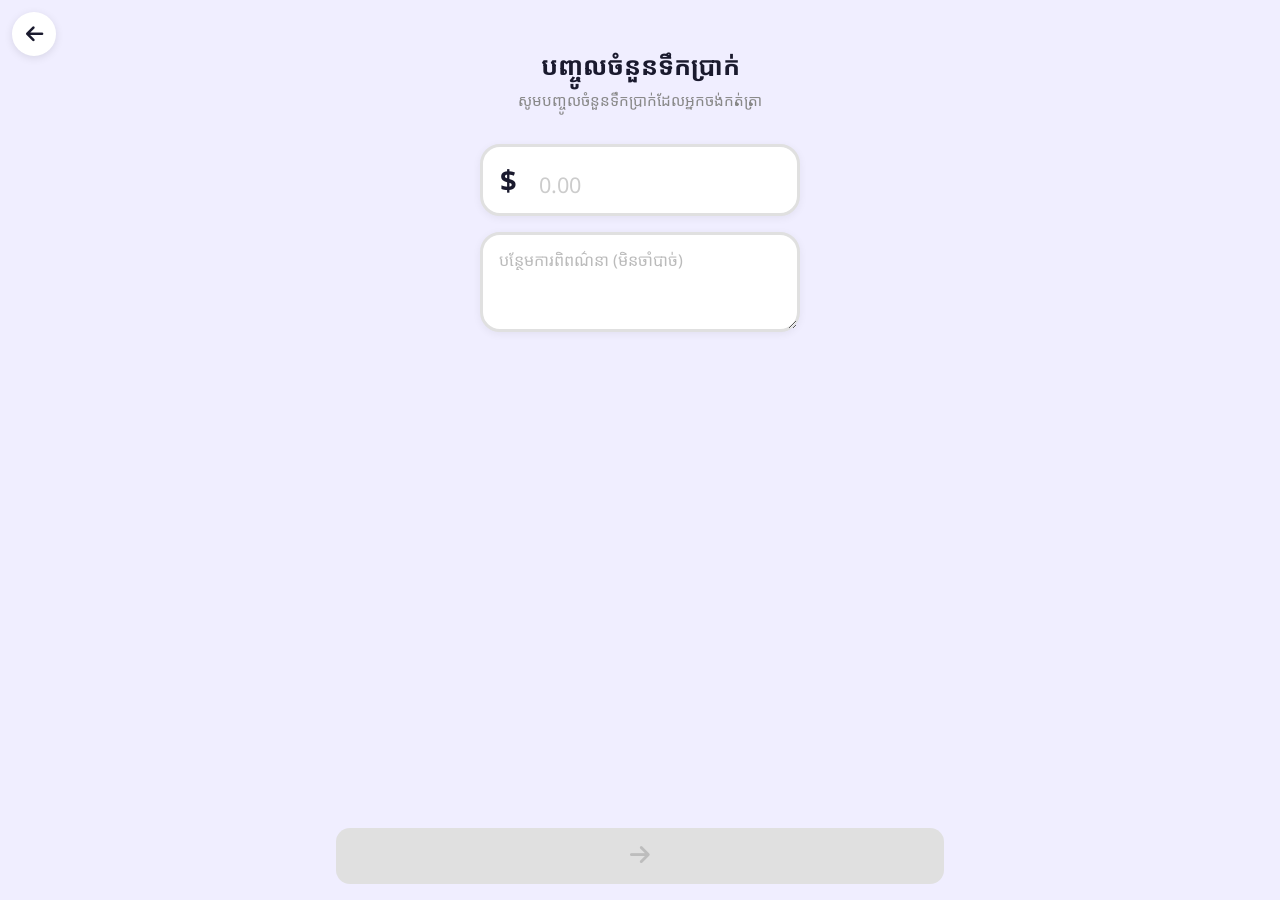
==== amount.html @ 59afe657 "Add files via upload" ====
<!DOCTYPE html>
<html lang="km">
<head>
  <meta charset="UTF-8">
  <meta name="viewport" content="width=device-width, initial-scale=1.0, viewport-fit=cover">
  <meta name="theme-color" content="#F0EEFF">
  <meta name="apple-mobile-web-app-capable" content="yes">
  <meta name="apple-mobile-web-app-status-bar-style" content="default">
  <title>បញ្ចូលចំនួនទឹកប្រាក់</title>
  <link rel="preconnect" href="https://fonts.googleapis.com">
  <link rel="preconnect" href="https://fonts.gstatic.com" crossorigin>
  <link href="https://fonts.googleapis.com/css2?family=Noto+Sans+Khmer:wght@400;500;600;700&display=swap" rel="stylesheet">
  <link rel="stylesheet" href="https://cdnjs.cloudflare.com/ajax/libs/font-awesome/6.5.1/css/all.min.css">
  <link rel="stylesheet" href="style.css">
  <style>
    /* Header */
    .header {
      padding: 48px 20px 0;
      text-align: center;
    }

    .header-title {
      font-size: 1.4rem;
      font-weight: 700;
      line-height: 1.4;
    }

    .header-sub {
      font-size: 0.85rem;
      font-weight: 400;
      color: var(--text-light);
      margin-top: 6px;
      line-height: 1.5;
    }

    /* Amount Section */
    .amount-section {
      flex: 1;
      display: flex;
      flex-direction: column;
      align-items: center;
      padding: 32px 20px;
    }

    .amount-input-wrap {
      width: 100%;
      max-width: 320px;
      position: relative;
    }

    .amount-currency {
      position: absolute;
      left: 20px;
      top: 50%;
      transform: translateY(-50%);
      font-size: 1.6rem;
      font-weight: 700;
      color: var(--text);
      pointer-events: none;
    }

    .amount-input {
      width: 100%;
      height: 72px;
      padding: 0 20px 0 56px;
      font-family: var(--font);
      font-size: 1.8rem;
      font-weight: 700;
      color: var(--text);
      background: var(--white);
      border: 3px solid var(--border);
      border-radius: var(--radius-lg);
      outline: none;
      text-align: left;
      transition: border-color 0.18s ease, box-shadow 0.18s ease;
      box-shadow: var(--shadow-sm);
      -moz-appearance: textfield;
    }

    .amount-input::-webkit-outer-spin-button,
    .amount-input::-webkit-inner-spin-button {
      -webkit-appearance: none;
      margin: 0;
    }

    .amount-input::placeholder {
      color: #CCC;
      font-weight: 400;
      font-size: 1.2rem;
    }

    .amount-input:focus {
      border-color: var(--primary);
      box-shadow: 0 0 0 4px var(--primary-light);
    }

    /* Note */
    .amount-note {
      width: 100%;
      max-width: 320px;
      margin-top: 16px;
    }

    .amount-note textarea {
      width: 100%;
      min-height: 80px;
      padding: 14px 16px;
      font-family: var(--font);
      font-size: 0.9rem;
      color: var(--text);
      background: var(--white);
      border: 3px solid var(--border);
      border-radius: var(--radius-lg);
      outline: none;
      resize: vertical;
      transition: border-color 0.18s ease, box-shadow 0.18s ease;
      box-shadow: var(--shadow-sm);
    }

    .amount-note textarea::placeholder {
      color: #BBB;
      font-weight: 400;
    }

    .amount-note textarea:focus {
      border-color: var(--primary);
      box-shadow: 0 0 0 4px var(--primary-light);
    }

    @media (max-width: 390px) {
      .amount-input { height: 64px; font-size: 1.5rem; }
      .amount-currency { font-size: 1.3rem; }
    }
  </style>
</head>
<body>
  <button class="back-btn" id="backBtn" aria-label="ត្រឡប់ក្រោយ"><i class="fa-solid fa-arrow-left"></i></button>
  <div class="main">
    <!-- Header -->
    <div class="header">
    <h1 class="header-title">បញ្ចូលចំនួនទឹកប្រាក់</h1>
    <p class="header-sub">សូមបញ្ចូលចំនួនទឹកប្រាក់ដែលអ្នកចង់កត់ត្រា</p>
  </div>

  <!-- Amount Section -->
  <div class="amount-section">
    <div class="amount-input-wrap">
      <span class="amount-currency" id="currencySymbol">$</span>
      <input class="amount-input" id="amountInput" type="number" inputmode="decimal" placeholder="0.00" min="0" step="0.01">
    </div>
    <div class="amount-note">
      <textarea id="noteInput" placeholder="បន្ថែមការពិពណ៌នា (មិនចាំបាច់)" rows="3"></textarea>
    </div>
  </div> <!-- /.amount-section -->
  </div> <!-- /.main -->

  <!-- Sticky Footer -->
  <footer class="sticky-footer">
    <button class="btn-continue" id="btnContinue" disabled>
      <i class="fa-solid fa-arrow-right btn-icon"></i>
    </button>
  </footer>

  <div id="statusOverlay" class="status-overlay">
    <div class="status-box">
      <div class="status-icon" id="statusIcon"><i class="fa-solid fa-check"></i></div>
      <div class="status-text" id="statusText">រក្សាទុកដោយជោគជ័យ</div>
    </div>
  </div>

  <script>
    // ── CONFIG ──
    const APPS_SCRIPT_URL = 'https://script.google.com/macros/s/AKfycbyeZqRIvY-IlkhADZQJNwMf-NU87p4HoWqMqpaA9r6SXOTaqmsfdn0jSHTZofUb_a1v/exec';

    const CATEGORY_LABELS = {
      salary: 'ប្រាក់ខែ', weekly: 'សប្តាហ៍', additional: 'ចំណូលបន្ថែម',
      household: 'ចំណាយក្នុងផ្ទះ', children: 'ចំណាយសម្រាប់កូន',
      personal: 'ចំណាយផ្ទាល់ខ្លួន', business: 'ចំណាយអាជីវកម្ម',
      debt: 'បំណុល', irregular: 'ចំណាយមិនទៀងទាត់',
      travel: 'ការធ្វើដំណើរ និងយានយន្ត'
    };

    let submitting = false;

    document.addEventListener('DOMContentLoaded', () => {
      const symbol = document.getElementById('currencySymbol');
      const input = document.getElementById('amountInput');
      const btn = document.getElementById('btnContinue');
      const overlay = document.getElementById('statusOverlay');
      const currencies = { USD: { symbol: '$', placeholder: '0.00', step: '0.01' }, KHR: { symbol: '៛', placeholder: '0', step: '1' } };
      let currency = 'USD';

      try {
        const saved = JSON.parse(localStorage.getItem('selectedCurrency'));
        if (saved && saved.currency && currencies[saved.currency]) currency = saved.currency;
      } catch (_) {}

      const cfg = currencies[currency];
      symbol.textContent = cfg.symbol;
      input.placeholder = cfg.placeholder;
      input.step = cfg.step;

      input.addEventListener('input', () => {
        btn.disabled = !(parseFloat(input.value) > 0);
      });

      document.getElementById('backBtn').addEventListener('click', () => {
        window.location.href = 'currency.html';
      });

      btn.addEventListener('click', async () => {
        if (submitting) return;
        const val = parseFloat(input.value);
        if (!(val > 0)) return;

        submitting = true;
        btn.disabled = true;
        const origHTML = btn.innerHTML;
        btn.innerHTML = '<i class="fa-solid fa-spinner fa-spin"></i> កំពុងរក្សាទុក...';

        // Collect all data
        const incomeType = localStorage.getItem('selectedIncomeType');
        const expenseType = localStorage.getItem('selectedExpenseType');
        const isIncome = !!incomeType;
        const payload = {
          requestId: Date.now().toString(36) + '-' + Math.random().toString(36).slice(2, 8),
          type: isIncome ? 'income' : 'expense',
          category: isIncome ? incomeType : (expenseType || ''),
          categoryLabel: CATEGORY_LABELS[isIncome ? incomeType : (expenseType || '')] || '',
          subCategory: localStorage.getItem('selectedSubCategory') || '',
          payment: localStorage.getItem('selectedPayment') || '',
          currency: currency,
          amount: val,
          note: document.getElementById('noteInput').value.trim(),
          _savedAt: new Date().toISOString()
        };

        // Save locally (backup)
        const txnKey = 'txn_' + Date.now() + '_' + Math.random().toString(36).slice(2, 6);
        localStorage.setItem(txnKey, JSON.stringify(payload));
        localStorage.setItem('lastTransaction', JSON.stringify(payload));

        // Send to Google Sheets (text/plain = no CORS preflight)
        try {
          const res = await fetch(APPS_SCRIPT_URL, {
            method: 'POST',
            mode: 'no-cors',
            headers: { 'Content-Type': 'text/plain;charset=utf-8' },
            body: JSON.stringify(payload),
            redirect: 'follow'
          });
          // With no-cors we can't read response, but no throw = request sent
          markSynced(txnKey);
          showStatus(overlay, true, 'រក្សាទុកដោយជោគជ័យ');
        } catch (err) {
          // Network error — keep as pending for retry
          renamePending(txnKey);
          showStatus(overlay, false, 'រក្សាទុកក្នុងម៉ាស៊ីនរួច (គ្មានអ៊ីនធឺណិត)');
        }

        // Clear selections for next entry
        ['selectedIncomeType', 'selectedExpenseType', 'selectedSubCategory',
         'selectedPayment', 'selectedCurrency', 'enteredAmount'].forEach(
          k => localStorage.removeItem(k)
        );

        btn.innerHTML = origHTML;
        setTimeout(() => { window.location.href = 'index.html'; }, 2000);
      });
    });

    function markSynced(key) {
      try {
        const data = JSON.parse(localStorage.getItem(key) || '{}');
        data._synced = true;
        localStorage.setItem(key, JSON.stringify(data));
      } catch (_) {}
    }

    function renamePending(key) {
      try {
        const data = localStorage.getItem(key);
        if (data) {
          localStorage.removeItem(key);
          localStorage.setItem('pending_' + key.slice(4), data);
        }
      } catch (_) {}
    }

    function showStatus(overlay, success, text) {
      const icon = document.getElementById('statusIcon');
      const msg = document.getElementById('statusText');
      icon.innerHTML = success
        ? '<i class="fa-solid fa-check-circle" style="font-size:3rem;color:#fff;"></i>'
        : '<i class="fa-solid fa-exclamation-circle" style="font-size:3rem;color:#fff;"></i>';
      msg.textContent = text;
      overlay.style.background = success ? 'var(--color-primary)' : '#FF9800';
      overlay.style.display = 'flex';
      overlay.style.opacity = '0';
      requestAnimationFrame(() => { overlay.style.opacity = '1'; });
    }
  </script>
</body>
</html>
---- style.css ----
:root {
  --color-primary: #4CAF50;
  --color-primary-dark: #388E3C;
  --color-primary-light: #C8E6C9;
  --color-white: #FFFFFF;
  --color-text: #1A1A2E;
  --color-text-light: #888;
  --color-border: #E0E0E0;
  --color-disabled: #BDBDBD;
  --color-disabled-bg: #E0E0E0;
  --color-bg: #F0EEFF;
  --shadow-card: 0 2px 8px rgba(0, 0, 0, 0.06);
  --shadow-card-hover: 0 8px 24px rgba(0, 0, 0, 0.1);
  --shadow-card-selected: 0 4px 16px rgba(76, 175, 80, 0.2);
  --shadow-btn: 0 4px 16px rgba(76, 175, 80, 0.3);
  --radius-card: 16px;
  --radius-btn: 14px;
  --spacing-xs: 8px;
  --spacing-sm: 12px;
  --spacing-md: 16px;
  --spacing-lg: 24px;
  --spacing-xl: 32px;
  --max-width: 640px;
  --touch-min: 44px;
  --sticky-height: 88px;
  --font-family: 'Noto Sans Khmer', -apple-system, BlinkMacSystemFont, sans-serif;
  --transition-fast: 0.18s ease;
  --transition-normal: 0.3s ease;
  /* Legacy aliases for pages that still use old var names */
  --primary: #4CAF50;
  --primary-dark: #388E3C;
  --primary-light: #C8E6C9;
  --white: #FFFFFF;
  --text: #1A1A2E;
  --text-light: #888;
  --border: #E0E0E0;
  --bg: #F0EEFF;
  --shadow-sm: 0 2px 8px rgba(0, 0, 0, 0.06);
  --shadow-md: 0 8px 24px rgba(0, 0, 0, 0.1);
  --shadow-selected: 0 4px 16px rgba(76, 175, 80, 0.2);
  --radius-lg: 20px;
  --radius-md: 14px;
  --radius-sm: 12px;
  --font: 'Noto Sans Khmer', -apple-system, BlinkMacSystemFont, sans-serif;
}

*, *::before, *::after {
  margin: 0;
  padding: 0;
  box-sizing: border-box;
}

html {
  font-size: 18px;
  -webkit-text-size-adjust: 100%;
  scroll-behavior: smooth;
}

body {
  font-family: var(--font-family);
  background: var(--color-bg);
  color: var(--color-text);
  min-height: 100vh;
  min-height: 100dvh;
  line-height: 1.7;
  font-weight: 600;
  -webkit-font-smoothing: antialiased;
  -moz-osx-font-smoothing: grayscale;
  overflow-x: hidden;
}

/* === Page System === */
.page {
  display: none;
  min-height: 100vh;
  min-height: 100dvh;
  animation: pageIn var(--transition-normal) ease forwards;
}

.page.active {
  display: flex;
  flex-direction: column;
}

@keyframes pageIn {
  from { opacity: 0; transform: translateX(30px); }
  to { opacity: 1; transform: translateX(0); }
}

/* === Page 1: Selection === */
.container {
  max-width: var(--max-width);
  margin: 0 auto;
  padding: var(--spacing-lg) var(--spacing-md);
  flex: 1;
}

.page-selection .container {
  padding-bottom: calc(var(--sticky-height) + env(safe-area-inset-bottom, 0px) + var(--spacing-lg));
  overflow-y: auto;
}

.selection {
  display: flex;
  flex-direction: column;
  gap: var(--spacing-md);
}

.card {
  background: var(--color-white);
  border: 3px solid var(--color-border);
  border-radius: var(--radius-card);
  padding: var(--spacing-sm);
  cursor: pointer;
  transition: border-color var(--transition-fast), box-shadow var(--transition-fast), transform var(--transition-fast);
  box-shadow: var(--shadow-card);
  position: relative;
  outline: none;
  display: flex;
  flex-direction: column;
  align-items: center;
  text-align: center;
  -webkit-tap-highlight-color: transparent;
  user-select: none;
}

.card:hover {
  box-shadow: var(--shadow-card-hover);
  transform: translateY(-2px);
}

.card:active {
  transform: translateY(0) scale(0.98);
  box-shadow: var(--shadow-card);
  transition-duration: 0.08s;
}

.card:focus-visible {
  border-color: var(--color-primary);
  box-shadow: 0 0 0 3px var(--color-primary-light);
}

.card[aria-checked="true"] {
  border-color: var(--color-primary);
  box-shadow: var(--shadow-card-selected);
  transform: translateY(-2px);
}

.card[aria-checked="true"]:active {
  transform: translateY(0) scale(0.98);
}

.card-check-badge {
  position: absolute;
  top: 12px;
  right: 12px;
  width: 28px;
  height: 28px;
  background: var(--color-primary);
  border-radius: 50%;
  display: flex;
  align-items: center;
  justify-content: center;
  color: var(--color-white);
  opacity: 0;
  transform: scale(0);
  transition: opacity var(--transition-fast), transform var(--transition-fast);
  pointer-events: none;
  z-index: 1;
}

.card-check-badge svg {
  width: 16px;
  height: 16px;
}

.card[aria-checked="true"] .card-check-badge {
  opacity: 1;
  transform: scale(1);
}

.card-image {
  width: 100%;
  aspect-ratio: 4 / 3;
  display: flex;
  align-items: center;
  justify-content: center;
  overflow: hidden;
  border-radius: 12px;
  margin-bottom: var(--spacing-xs);
}

.card-image img {
  width: 100%;
  height: 100%;
  object-fit: contain;
  display: block;
}

.card-label {
  font-size: 0.95rem;
  font-weight: 600;
  color: var(--color-text);
  line-height: 1.5;
  padding: var(--spacing-xs) 0;
}

/* === Sticky Footer === */
.sticky-footer {
  position: fixed;
  bottom: 0;
  left: 0;
  right: 0;
  height: var(--sticky-height);
  padding-bottom: env(safe-area-inset-bottom, 0px);
  background: transparent;
  display: flex;
  align-items: center;
  justify-content: center;
  z-index: 100;
  pointer-events: none;
}

.btn-continue {
  pointer-events: auto;
  width: calc(100% - 32px);
  max-width: calc(var(--max-width) - 32px);
  height: 56px;
  padding: 0 var(--spacing-xl);
  font-family: var(--font-family);
  font-size: 1rem;
  font-weight: 600;
  border: none;
  border-radius: var(--radius-btn);
  cursor: pointer;
  transition: background-color var(--transition-fast), color var(--transition-fast), box-shadow var(--transition-fast), transform var(--transition-fast);
  background: var(--color-disabled-bg);
  color: var(--color-disabled);
}

.btn-continue:not(:disabled) {
  background: var(--color-primary);
  color: var(--color-white);
  box-shadow: var(--shadow-btn);
}

.btn-continue:not(:disabled):hover {
  background: var(--color-primary-dark);
  transform: translateY(-1px);
  box-shadow: 0 6px 20px rgba(76, 175, 80, 0.4);
}

.btn-continue:not(:disabled):active {
  transform: translateY(0) scale(0.98);
  box-shadow: var(--shadow-btn);
  transition-duration: 0.08s;
}

.btn-continue:focus-visible {
  outline: 3px solid var(--color-primary);
  outline-offset: 2px;
}

.btn-icon {
  font-size: 1.25rem;
}

@media (min-width: 640px) {
  .selection {
    flex-direction: row;
    gap: var(--spacing-lg);
  }

  .card {
    flex: 1;
  }

  .container {
    padding: var(--spacing-xl) var(--spacing-lg);
    padding-bottom: calc(var(--sticky-height) + env(safe-area-inset-bottom, 0px) + var(--spacing-xl));
  }

  .page-selection .container {
    padding-bottom: calc(var(--sticky-height) + env(safe-area-inset-bottom, 0px) + var(--spacing-xl));
  }
}

@media (max-width: 390px) {
  html {
    font-size: 17px;
  }
}

@media (max-width: 360px) {
  html {
    font-size: 16px;
  }

  .container {
    padding: var(--spacing-md) var(--spacing-sm);
  }

  .page-selection .container {
    padding-bottom: calc(var(--sticky-height) + env(safe-area-inset-bottom, 0px) + var(--spacing-sm));
  }

  .card {
    border-radius: 12px;
  }

  .card-image {
    border-radius: 8px;
  }

  .card-label {
    font-size: 0.9rem;
  }
}

/* === Sub‑page Cards (shared by all sub‑expense pages) === */
.page-sub .container {
  padding-bottom: calc(var(--sticky-height) + env(safe-area-inset-bottom, 0px) + var(--spacing-lg));
  flex: 1;
  overflow-y: auto;
}

.sub-grid {
  display: flex;
  flex-direction: column;
  gap: var(--spacing-md);
}

.sub-card {
  background: var(--color-white);
  border: 3px solid var(--color-border);
  border-radius: var(--radius-card);
  padding: var(--spacing-sm);
  cursor: pointer;
  transition: border-color var(--transition-fast), box-shadow var(--transition-fast), transform var(--transition-fast);
  box-shadow: var(--shadow-card);
  position: relative;
  outline: none;
  -webkit-tap-highlight-color: transparent;
  user-select: none;
}

.sub-card:hover {
  box-shadow: var(--shadow-card-hover);
  transform: translateY(-2px);
}

.sub-card:active {
  transform: translateY(0) scale(0.98);
  box-shadow: var(--shadow-card);
  transition-duration: 0.08s;
}

.sub-card:focus-visible {
  border-color: var(--color-primary);
  box-shadow: 0 0 0 3px var(--color-primary-light);
}

.sub-card.selected {
  border-color: var(--color-primary);
  box-shadow: var(--shadow-card-selected);
  transform: translateY(-2px);
}

.sub-card-image {
  width: 100%;
  aspect-ratio: 4 / 3;
  display: flex;
  align-items: center;
  justify-content: center;
  overflow: hidden;
  border-radius: 12px;
  margin-bottom: var(--spacing-xs);
}

.sub-card-image img {
  width: 100%;
  height: 100%;
  object-fit: contain;
  display: block;
}

.sub-card-image svg {
  width: 64px;
  height: 64px;
}

.sub-card-title {
  font-size: 1rem;
  font-weight: 600;
  color: var(--color-text);
  line-height: 1.5;
}

.sub-card-examples {
  font-size: 0.8rem;
  color: #888;
  line-height: 1.4;
  margin-top: 2px;
}

.sub-card-check {
  position: absolute;
  top: 12px;
  right: 12px;
  width: 28px;
  height: 28px;
  border-radius: 50%;
  background: var(--color-primary);
  display: flex;
  align-items: center;
  justify-content: center;
  color: var(--color-white);
  opacity: 0;
  transform: scale(0);
  transition: opacity var(--transition-fast), transform var(--transition-fast);
  pointer-events: none;
  z-index: 1;
}

.sub-card.selected .sub-card-check {
  opacity: 1;
  transform: scale(1);
}

.sub-card-check i {
  font-size: 14px;
  color: var(--color-white);
}

@media (min-width: 640px) {
  .sub-grid {
    display: grid;
    grid-template-columns: 1fr 1fr 1fr;
    gap: var(--spacing-lg);
  }
}

@media (max-width: 360px) {
  .sub-card-image {
    border-radius: 8px;
  }
}

/* === Back Button === */
.back-btn {
  position: fixed;
  top: 12px;
  left: 12px;
  z-index: 200;
  width: 44px;
  height: 44px;
  border: none;
  border-radius: 50%;
  background: var(--color-white);
  color: var(--color-text);
  box-shadow: 0 2px 8px rgba(0,0,0,0.1);
  cursor: pointer;
  display: flex;
  align-items: center;
  justify-content: center;
  transition: transform var(--transition-fast), box-shadow var(--transition-fast);
  -webkit-tap-highlight-color: transparent;
  outline: none;
}

.back-btn:hover {
  transform: translateX(-2px);
  box-shadow: 0 4px 16px rgba(0,0,0,0.15);
}

.back-btn:active {
  transform: scale(0.92);
  transition-duration: 0.08s;
}

.back-btn:focus-visible {
  box-shadow: 0 0 0 3px var(--color-primary-light);
}

.back-btn i {
  font-size: 1.1rem;
}

@media (prefers-reduced-motion: reduce) {
  *, *::before, *::after {
    transition-duration: 0.01ms !important;
    animation-duration: 0.01ms !important;
  }
}

/* === Status Overlay (amount.html) === */
.status-overlay {
  display: none;
  position: fixed;
  top: 0; left: 0; right: 0; bottom: 0;
  z-index: 999;
  flex-direction: column;
  align-items: center;
  justify-content: center;
  font-family: var(--font-family);
  color: var(--color-white);
  transition: opacity 0.3s ease;
}

.status-box {
  text-align: center;
}

.status-icon {
  margin-bottom: 16px;
}

.status-text {
  font-size: 1.2rem;
  font-weight: 600;
}

/* === Pending Sync Banner (index.html) === */
.pending-banner {
  background: #FF9800;
  color: #fff;
  text-align: center;
  padding: 12px 16px;
  font-size: 0.85rem;
  font-weight: 600;
  font-family: var(--font-family);
  position: fixed;
  top: 0;
  left: 0;
  right: 0;
  z-index: 300;
  cursor: pointer;
  display: none;
}

.pending-banner i {
  margin-right: 8px;
}
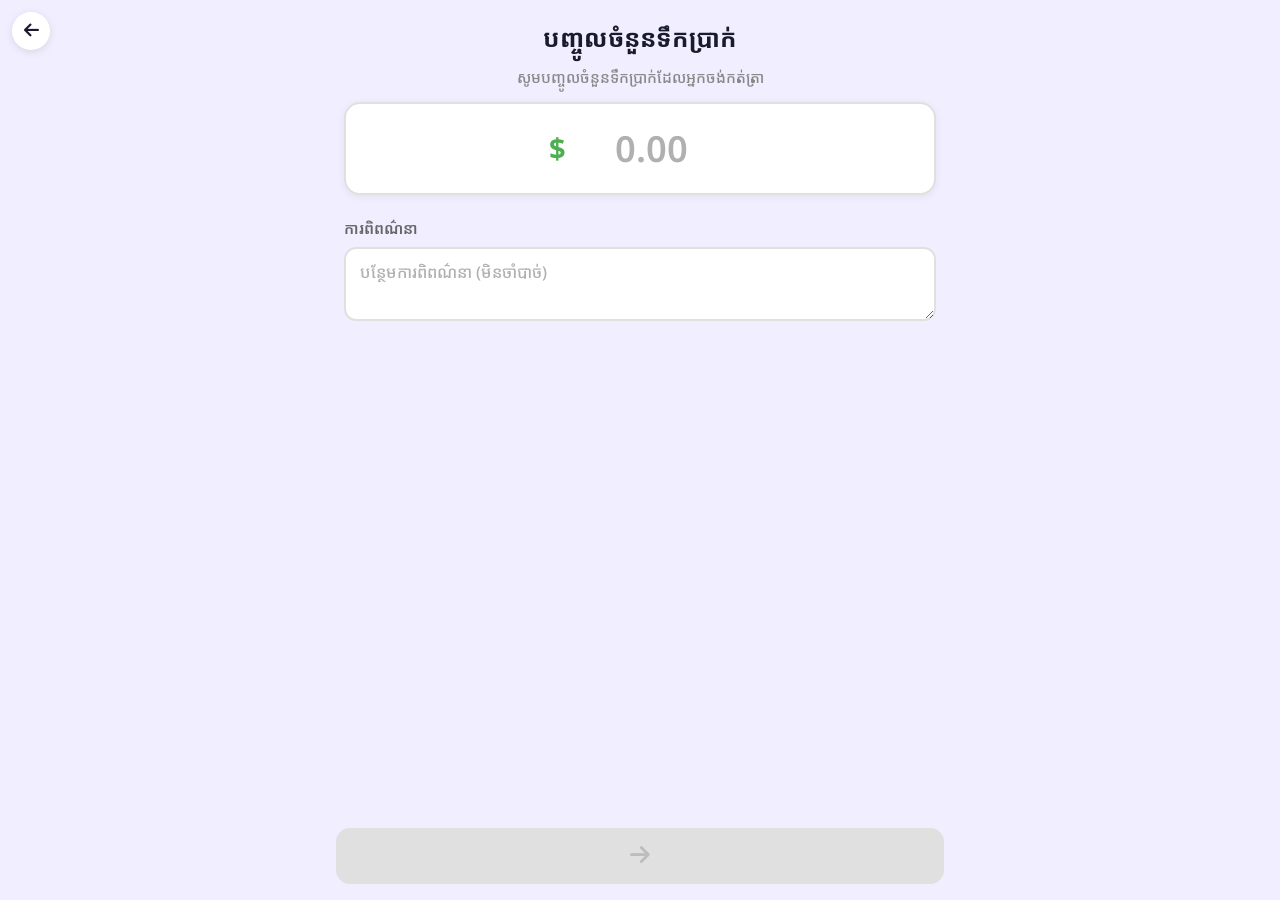
==== commit c9e05017: "Commit" ====
--- a/amount.html
+++ b/amount.html
@@ -7,152 +7,32 @@
   <meta name="apple-mobile-web-app-capable" content="yes">
   <meta name="apple-mobile-web-app-status-bar-style" content="default">
   <title>បញ្ចូលចំនួនទឹកប្រាក់</title>
+  <link rel="icon" href="favicon.png" type="image/png">
   <link rel="preconnect" href="https://fonts.googleapis.com">
   <link rel="preconnect" href="https://fonts.gstatic.com" crossorigin>
   <link href="https://fonts.googleapis.com/css2?family=Noto+Sans+Khmer:wght@400;500;600;700&display=swap" rel="stylesheet">
   <link rel="stylesheet" href="https://cdnjs.cloudflare.com/ajax/libs/font-awesome/6.5.1/css/all.min.css">
   <link rel="stylesheet" href="style.css">
-  <style>
-    /* Header */
-    .header {
-      padding: 48px 20px 0;
-      text-align: center;
-    }
-
-    .header-title {
-      font-size: 1.4rem;
-      font-weight: 700;
-      line-height: 1.4;
-    }
-
-    .header-sub {
-      font-size: 0.85rem;
-      font-weight: 400;
-      color: var(--text-light);
-      margin-top: 6px;
-      line-height: 1.5;
-    }
-
-    /* Amount Section */
-    .amount-section {
-      flex: 1;
-      display: flex;
-      flex-direction: column;
-      align-items: center;
-      padding: 32px 20px;
-    }
-
-    .amount-input-wrap {
-      width: 100%;
-      max-width: 320px;
-      position: relative;
-    }
-
-    .amount-currency {
-      position: absolute;
-      left: 20px;
-      top: 50%;
-      transform: translateY(-50%);
-      font-size: 1.6rem;
-      font-weight: 700;
-      color: var(--text);
-      pointer-events: none;
-    }
-
-    .amount-input {
-      width: 100%;
-      height: 72px;
-      padding: 0 20px 0 56px;
-      font-family: var(--font);
-      font-size: 1.8rem;
-      font-weight: 700;
-      color: var(--text);
-      background: var(--white);
-      border: 3px solid var(--border);
-      border-radius: var(--radius-lg);
-      outline: none;
-      text-align: left;
-      transition: border-color 0.18s ease, box-shadow 0.18s ease;
-      box-shadow: var(--shadow-sm);
-      -moz-appearance: textfield;
-    }
-
-    .amount-input::-webkit-outer-spin-button,
-    .amount-input::-webkit-inner-spin-button {
-      -webkit-appearance: none;
-      margin: 0;
-    }
-
-    .amount-input::placeholder {
-      color: #CCC;
-      font-weight: 400;
-      font-size: 1.2rem;
-    }
-
-    .amount-input:focus {
-      border-color: var(--primary);
-      box-shadow: 0 0 0 4px var(--primary-light);
-    }
-
-    /* Note */
-    .amount-note {
-      width: 100%;
-      max-width: 320px;
-      margin-top: 16px;
-    }
-
-    .amount-note textarea {
-      width: 100%;
-      min-height: 80px;
-      padding: 14px 16px;
-      font-family: var(--font);
-      font-size: 0.9rem;
-      color: var(--text);
-      background: var(--white);
-      border: 3px solid var(--border);
-      border-radius: var(--radius-lg);
-      outline: none;
-      resize: vertical;
-      transition: border-color 0.18s ease, box-shadow 0.18s ease;
-      box-shadow: var(--shadow-sm);
-    }
-
-    .amount-note textarea::placeholder {
-      color: #BBB;
-      font-weight: 400;
-    }
-
-    .amount-note textarea:focus {
-      border-color: var(--primary);
-      box-shadow: 0 0 0 4px var(--primary-light);
-    }
-
-    @media (max-width: 390px) {
-      .amount-input { height: 64px; font-size: 1.5rem; }
-      .amount-currency { font-size: 1.3rem; }
-    }
-  </style>
 </head>
 <body>
   <button class="back-btn" id="backBtn" aria-label="ត្រឡប់ក្រោយ"><i class="fa-solid fa-arrow-left"></i></button>
   <div class="main">
-    <!-- Header -->
-    <div class="header">
-    <h1 class="header-title">បញ្ចូលចំនួនទឹកប្រាក់</h1>
-    <p class="header-sub">សូមបញ្ចូលចំនួនទឹកប្រាក់ដែលអ្នកចង់កត់ត្រា</p>
+  <h1>បញ្ចូលចំនួនទឹកប្រាក់</h1>
+  <p class="subtitle">សូមបញ្ចូលចំនួនទឹកប្រាក់ដែលអ្នកចង់កត់ត្រា</p>
+
+  <div class="content">
+    <div class="amount-card">
+      <div class="amount-input-wrap">
+        <span class="amount-currency" id="currencySymbol">$</span>
+        <input class="amount-input" id="amountInput" type="number" inputmode="decimal" placeholder="0.00" min="0" step="0.01">
+      </div>
+    </div>
+    <div class="amount-note-wrap">
+      <label for="noteInput">ការពិពណ៌នា</label>
+      <textarea class="amount-note" id="noteInput" placeholder="បន្ថែមការពិពណ៌នា (មិនចាំបាច់)" rows="2"></textarea>
+    </div>
   </div>
-
-  <!-- Amount Section -->
-  <div class="amount-section">
-    <div class="amount-input-wrap">
-      <span class="amount-currency" id="currencySymbol">$</span>
-      <input class="amount-input" id="amountInput" type="number" inputmode="decimal" placeholder="0.00" min="0" step="0.01">
-    </div>
-    <div class="amount-note">
-      <textarea id="noteInput" placeholder="បន្ថែមការពិពណ៌នា (មិនចាំបាច់)" rows="3"></textarea>
-    </div>
-  </div> <!-- /.amount-section -->
-  </div> <!-- /.main -->
+</div>
 
   <!-- Sticky Footer -->
   <footer class="sticky-footer">
--- a/style.css
+++ b/style.css
@@ -15,6 +15,8 @@
   --shadow-btn: 0 4px 16px rgba(76, 175, 80, 0.3);
   --radius-card: 16px;
   --radius-btn: 14px;
+  --radius-lg: 20px;
+  --radius-sm: 12px;
   --spacing-xs: 8px;
   --spacing-sm: 12px;
   --spacing-md: 16px;
@@ -26,22 +28,6 @@
   --font-family: 'Noto Sans Khmer', -apple-system, BlinkMacSystemFont, sans-serif;
   --transition-fast: 0.18s ease;
   --transition-normal: 0.3s ease;
-  /* Legacy aliases for pages that still use old var names */
-  --primary: #4CAF50;
-  --primary-dark: #388E3C;
-  --primary-light: #C8E6C9;
-  --white: #FFFFFF;
-  --text: #1A1A2E;
-  --text-light: #888;
-  --border: #E0E0E0;
-  --bg: #F0EEFF;
-  --shadow-sm: 0 2px 8px rgba(0, 0, 0, 0.06);
-  --shadow-md: 0 8px 24px rgba(0, 0, 0, 0.1);
-  --shadow-selected: 0 4px 16px rgba(76, 175, 80, 0.2);
-  --radius-lg: 20px;
-  --radius-md: 14px;
-  --radius-sm: 12px;
-  --font: 'Noto Sans Khmer', -apple-system, BlinkMacSystemFont, sans-serif;
 }
 
 *, *::before, *::after {
@@ -452,8 +438,8 @@
   top: 12px;
   left: 12px;
   z-index: 200;
-  width: 44px;
-  height: 44px;
+  width: 38px;
+  height: 38px;
   border: none;
   border-radius: 50%;
   background: var(--color-white);
@@ -483,13 +469,131 @@
 }
 
 .back-btn i {
-  font-size: 1.1rem;
+  font-size: 0.95rem;
 }
 
 @media (prefers-reduced-motion: reduce) {
   *, *::before, *::after {
     transition-duration: 0.01ms !important;
     animation-duration: 0.01ms !important;
+  }
+}
+
+/* === Income / Expense selection pages === */
+.income-grid, .expense-grid {
+  display: flex;
+  flex-direction: column;
+  gap: var(--spacing-md);
+}
+
+.income-card, .expense-card {
+  background: var(--color-white);
+  border: 3px solid var(--color-border);
+  border-radius: var(--radius-card);
+  padding: var(--spacing-sm);
+  cursor: pointer;
+  transition: border-color var(--transition-fast), box-shadow var(--transition-fast), transform var(--transition-fast);
+  box-shadow: var(--shadow-card);
+  position: relative;
+  outline: none;
+  -webkit-tap-highlight-color: transparent;
+  user-select: none;
+}
+
+.income-card:hover, .expense-card:hover {
+  box-shadow: var(--shadow-card-hover);
+  transform: translateY(-2px);
+}
+
+.income-card:active, .expense-card:active {
+  transform: translateY(0) scale(0.98);
+  box-shadow: var(--shadow-card);
+  transition-duration: 0.08s;
+}
+
+.income-card:focus-visible, .expense-card:focus-visible {
+  border-color: var(--color-primary);
+  box-shadow: 0 0 0 3px var(--color-primary-light);
+}
+
+.income-card.selected, .expense-card.selected {
+  border-color: var(--color-primary);
+  box-shadow: var(--shadow-card-selected);
+  transform: translateY(-2px);
+}
+
+.income-card-image, .expense-card-image {
+  width: 100%;
+  aspect-ratio: 4 / 3;
+  display: flex;
+  align-items: center;
+  justify-content: center;
+  overflow: hidden;
+  border-radius: 12px;
+  margin-bottom: var(--spacing-xs);
+}
+
+.income-card-image img, .expense-card-image img {
+  width: 100%;
+  height: 100%;
+  object-fit: contain;
+  display: block;
+}
+
+.expense-card-image svg {
+  width: 64px;
+  height: 64px;
+}
+
+.income-card-label, .expense-card-label {
+  font-size: 0.95rem;
+  font-weight: 600;
+  color: var(--color-text);
+  line-height: 1.5;
+  padding: var(--spacing-xs) 0;
+  text-align: center;
+}
+
+.income-card-check, .expense-card-check {
+  position: absolute;
+  top: 12px;
+  right: 12px;
+  width: 28px;
+  height: 28px;
+  border-radius: 50%;
+  background: var(--color-primary);
+  display: flex;
+  align-items: center;
+  justify-content: center;
+  color: var(--color-white);
+  opacity: 0;
+  transform: scale(0);
+  transition: opacity var(--transition-fast), transform var(--transition-fast);
+  pointer-events: none;
+  z-index: 1;
+}
+
+.income-card.selected .income-card-check, .expense-card.selected .expense-card-check {
+  opacity: 1;
+  transform: scale(1);
+}
+
+.income-card-check i, .expense-card-check i {
+  font-size: 14px;
+  color: var(--color-white);
+}
+
+@media (min-width: 640px) {
+  .income-grid, .expense-grid {
+    display: grid;
+    grid-template-columns: 1fr 1fr 1fr;
+    gap: var(--spacing-lg);
+  }
+}
+
+@media (max-width: 360px) {
+  .income-card-image, .expense-card-image {
+    border-radius: 8px;
   }
 }
 
@@ -541,3 +645,427 @@
 .pending-banner i {
   margin-right: 8px;
 }
+
+/* === Shared: .main flex wrapper (payment / currency / amount) === */
+.main {
+  display: flex;
+  flex-direction: column;
+  min-height: 100vh;
+  min-height: 100dvh;
+  font-family: var(--font-family);
+  background: var(--color-bg);
+  color: var(--color-text);
+}
+
+.main .header-icon {
+  display: flex;
+  align-items: center;
+  justify-content: center;
+  margin: 48px auto 0;
+  width: 72px;
+  height: 72px;
+  border-radius: 50%;
+  background: var(--color-primary-light);
+  flex-shrink: 0;
+}
+
+.main .header-icon i {
+  font-size: 2rem;
+  color: var(--color-primary);
+}
+
+.main h1 {
+  text-align: center;
+  font-size: 1.25rem;
+  font-weight: 700;
+  margin: 20px 16px 0;
+  color: var(--color-text);
+  line-height: 1.5;
+}
+
+.main .subtitle {
+  text-align: center;
+  font-size: 0.85rem;
+  color: var(--color-text-light);
+  margin: 8px 16px 0;
+  font-weight: 500;
+}
+
+.main .content {
+  flex: 1;
+  padding: 20px 16px 24px;
+  max-width: var(--max-width);
+  width: 100%;
+  margin: 0 auto;
+}
+
+/* === Payment / Currency card variation === */
+.payment-grid {
+  display: flex;
+  flex-direction: column;
+  gap: var(--spacing-md);
+}
+
+.payment-card {
+  background: var(--color-white);
+  border: 3px solid var(--color-border);
+  border-radius: var(--radius-lg);
+  padding: var(--spacing-md);
+  cursor: pointer;
+  transition: border-color var(--transition-fast), box-shadow var(--transition-fast), transform var(--transition-fast);
+  box-shadow: var(--shadow-card);
+  position: relative;
+  outline: none;
+  display: flex;
+  align-items: center;
+  gap: var(--spacing-md);
+  -webkit-tap-highlight-color: transparent;
+  user-select: none;
+}
+
+.payment-card:hover {
+  box-shadow: var(--shadow-card-hover);
+  transform: translateY(-2px);
+}
+
+.payment-card:active {
+  transform: translateY(0) scale(0.98);
+  box-shadow: var(--shadow-card);
+  transition-duration: 0.08s;
+}
+
+.payment-card:focus-visible {
+  border-color: var(--color-primary);
+  box-shadow: 0 0 0 3px var(--color-primary-light);
+}
+
+.payment-card.selected {
+  border-color: var(--color-primary);
+  box-shadow: var(--shadow-card-selected);
+  transform: translateY(-2px);
+}
+
+.payment-card.selected:active {
+  transform: translateY(0) scale(0.98);
+}
+
+.payment-card-image {
+  width: 48px;
+  height: 48px;
+  flex-shrink: 0;
+  display: flex;
+  align-items: center;
+  justify-content: center;
+  border-radius: 12px;
+  overflow: hidden;
+}
+
+.payment-card-image img {
+  width: 100%;
+  height: 100%;
+  object-fit: contain;
+  display: block;
+}
+
+.payment-card-info {
+  flex: 1;
+}
+
+.payment-card-title {
+  font-size: 1rem;
+  font-weight: 600;
+  color: var(--color-text);
+  line-height: 1.5;
+}
+
+.payment-card-desc {
+  font-size: 0.8rem;
+  color: var(--color-text-light);
+  line-height: 1.4;
+  margin-top: 2px;
+}
+
+.payment-card-check {
+  width: 26px;
+  height: 26px;
+  border-radius: 50%;
+  background: var(--color-primary);
+  display: flex;
+  align-items: center;
+  justify-content: center;
+  color: var(--color-white);
+  flex-shrink: 0;
+  opacity: 0;
+  transform: scale(0);
+  transition: opacity var(--transition-fast), transform var(--transition-fast);
+}
+
+.payment-card.selected .payment-card-check {
+  opacity: 1;
+  transform: scale(1);
+}
+
+.payment-card-check i {
+  font-size: 14px;
+}
+
+@media (min-width: 640px) {
+  .main h1 { font-size: 1.35rem; }
+  .main .content { padding: 24px 24px 32px; }
+  .payment-card { padding: var(--spacing-lg); }
+}
+
+@media (max-width: 360px) {
+  .main .header-icon { width: 64px; height: 64px; margin-top: 40px; }
+  .main .header-icon i { font-size: 1.6rem; }
+  .main h1 { font-size: 1.1rem; margin-top: 16px; }
+}
+
+/* === Currency card === */
+.currency-grid {
+  display: flex;
+  flex-direction: column;
+  gap: var(--spacing-md);
+}
+
+.currency-card {
+  background: var(--color-white);
+  border: 3px solid var(--color-border);
+  border-radius: var(--radius-lg);
+  padding: var(--spacing-md);
+  cursor: pointer;
+  transition: border-color var(--transition-fast), box-shadow var(--transition-fast), transform var(--transition-fast);
+  box-shadow: var(--shadow-card);
+  position: relative;
+  outline: none;
+  display: flex;
+  align-items: center;
+  gap: var(--spacing-md);
+  -webkit-tap-highlight-color: transparent;
+  user-select: none;
+}
+
+.currency-card:hover {
+  box-shadow: var(--shadow-card-hover);
+  transform: translateY(-2px);
+}
+
+.currency-card:active {
+  transform: translateY(0) scale(0.98);
+  box-shadow: var(--shadow-card);
+  transition-duration: 0.08s;
+}
+
+.currency-card:focus-visible {
+  border-color: var(--color-primary);
+  box-shadow: 0 0 0 3px var(--color-primary-light);
+}
+
+.currency-card.selected {
+  border-color: var(--color-primary);
+  box-shadow: var(--shadow-card-selected);
+  transform: translateY(-2px);
+}
+
+.currency-card.selected:active {
+  transform: translateY(0) scale(0.98);
+}
+
+.currency-card-image {
+  width: 48px;
+  height: 48px;
+  flex-shrink: 0;
+  display: flex;
+  align-items: center;
+  justify-content: center;
+  border-radius: 50%;
+  overflow: hidden;
+}
+
+.currency-card-image img {
+  width: 100%;
+  height: 100%;
+  object-fit: contain;
+  display: block;
+}
+
+.currency-card-info {
+  flex: 1;
+}
+
+.currency-card-symbol {
+  font-size: 1.1rem;
+  font-weight: 700;
+  color: var(--color-text);
+  line-height: 1.5;
+}
+
+.currency-card-name {
+  font-size: 0.8rem;
+  color: var(--color-text-light);
+  line-height: 1.4;
+  margin-top: 2px;
+}
+
+.currency-card-check {
+  width: 26px;
+  height: 26px;
+  border-radius: 50%;
+  background: var(--color-primary);
+  display: flex;
+  align-items: center;
+  justify-content: center;
+  color: var(--color-white);
+  flex-shrink: 0;
+  opacity: 0;
+  transform: scale(0);
+  transition: opacity var(--transition-fast), transform var(--transition-fast);
+}
+
+.currency-card.selected .currency-card-check {
+  opacity: 1;
+  transform: scale(1);
+}
+
+.currency-card-check i {
+  font-size: 14px;
+}
+
+@media (min-width: 640px) {
+  .currency-card { padding: var(--spacing-lg); }
+}
+
+/* === Amount Page === */
+.amount-card {
+  background: var(--color-white);
+  border: 2px solid var(--color-border);
+  border-radius: var(--radius-card);
+  padding: 20px;
+  box-shadow: var(--shadow-card);
+}
+
+.amount-input-wrap {
+  display: flex;
+  align-items: center;
+  justify-content: center;
+  gap: 6px;
+}
+
+.amount-currency {
+  font-size: 1.6rem;
+  font-weight: 700;
+  color: var(--color-primary);
+}
+
+.amount-input {
+  font-family: var(--font-family);
+  font-size: 2rem;
+  font-weight: 700;
+  border: none;
+  background: transparent;
+  color: var(--color-text);
+  text-align: center;
+  outline: none;
+  width: 160px;
+  -moz-appearance: textfield;
+}
+
+.amount-input::-webkit-outer-spin-button,
+.amount-input::-webkit-inner-spin-button {
+  -webkit-appearance: none;
+  margin: 0;
+}
+
+.amount-input::placeholder {
+  color: #B0B0B0;
+  font-weight: 600;
+}
+
+.amount-note-wrap {
+  margin-top: 20px;
+}
+
+.amount-note-wrap label {
+  display: block;
+  font-size: 0.85rem;
+  font-weight: 600;
+  color: #666;
+  margin-bottom: 6px;
+}
+
+.amount-note {
+  width: 100%;
+  font-family: var(--font-family);
+  font-size: 0.95rem;
+  font-weight: 600;
+  border: 2px solid var(--color-border);
+  border-radius: var(--radius-sm);
+  padding: 12px 14px;
+  background: var(--color-white);
+  color: var(--color-text);
+  outline: none;
+  resize: vertical;
+  min-height: 60px;
+  transition: border-color var(--transition-fast);
+}
+
+.amount-note:focus {
+  border-color: var(--color-primary);
+}
+
+.amount-note::placeholder {
+  color: #B0B0B0;
+  font-weight: 500;
+  font-size: 0.9rem;
+}
+
+@media (max-width: 360px) {
+  .amount-currency { font-size: 1.4rem; }
+  .amount-input { font-size: 1.7rem; width: 130px; }
+  .amount-card { padding: 16px; }
+}
+
+/* Tighter spacing on amount page */
+.main .content:has(.amount-card) {
+  padding-top: 12px;
+}
+
+/* === Separate .back-btn on payment / currency / amount pages === */
+.main .back-btn {
+  position: fixed;
+  top: 12px;
+  left: 12px;
+  z-index: 200;
+  width: 38px;
+  height: 38px;
+  border: none;
+  border-radius: 50%;
+  background: var(--color-white);
+  color: var(--color-text);
+  box-shadow: 0 2px 8px rgba(0,0,0,0.1);
+  cursor: pointer;
+  display: flex;
+  align-items: center;
+  justify-content: center;
+  transition: transform var(--transition-fast), box-shadow var(--transition-fast);
+  -webkit-tap-highlight-color: transparent;
+  outline: none;
+}
+
+.main .back-btn:hover {
+  transform: translateX(-2px);
+  box-shadow: 0 4px 16px rgba(0,0,0,0.15);
+}
+
+.main .back-btn:active {
+  transform: scale(0.92);
+  transition-duration: 0.08s;
+}
+
+.main .back-btn:focus-visible {
+  box-shadow: 0 0 0 3px var(--color-primary-light);
+}
+
+.main .back-btn i {
+  font-size: 0.95rem;
+}
